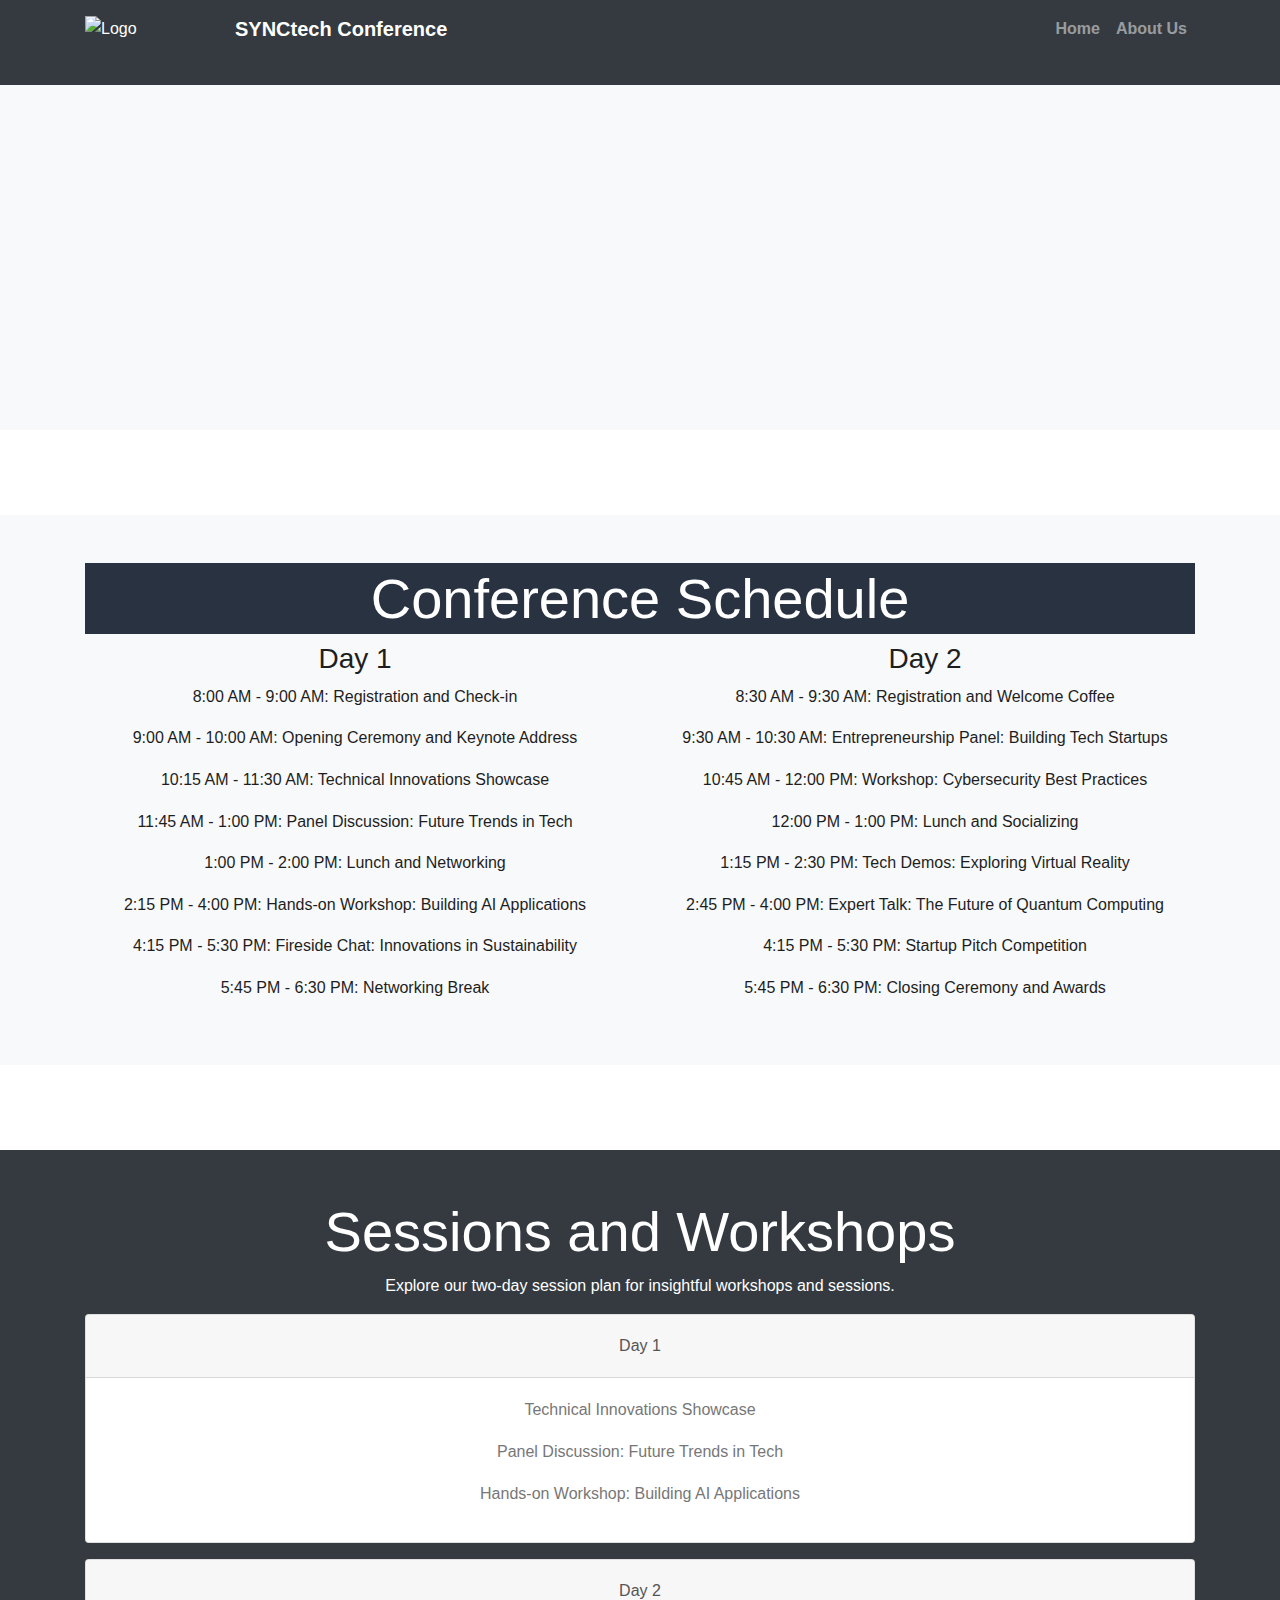
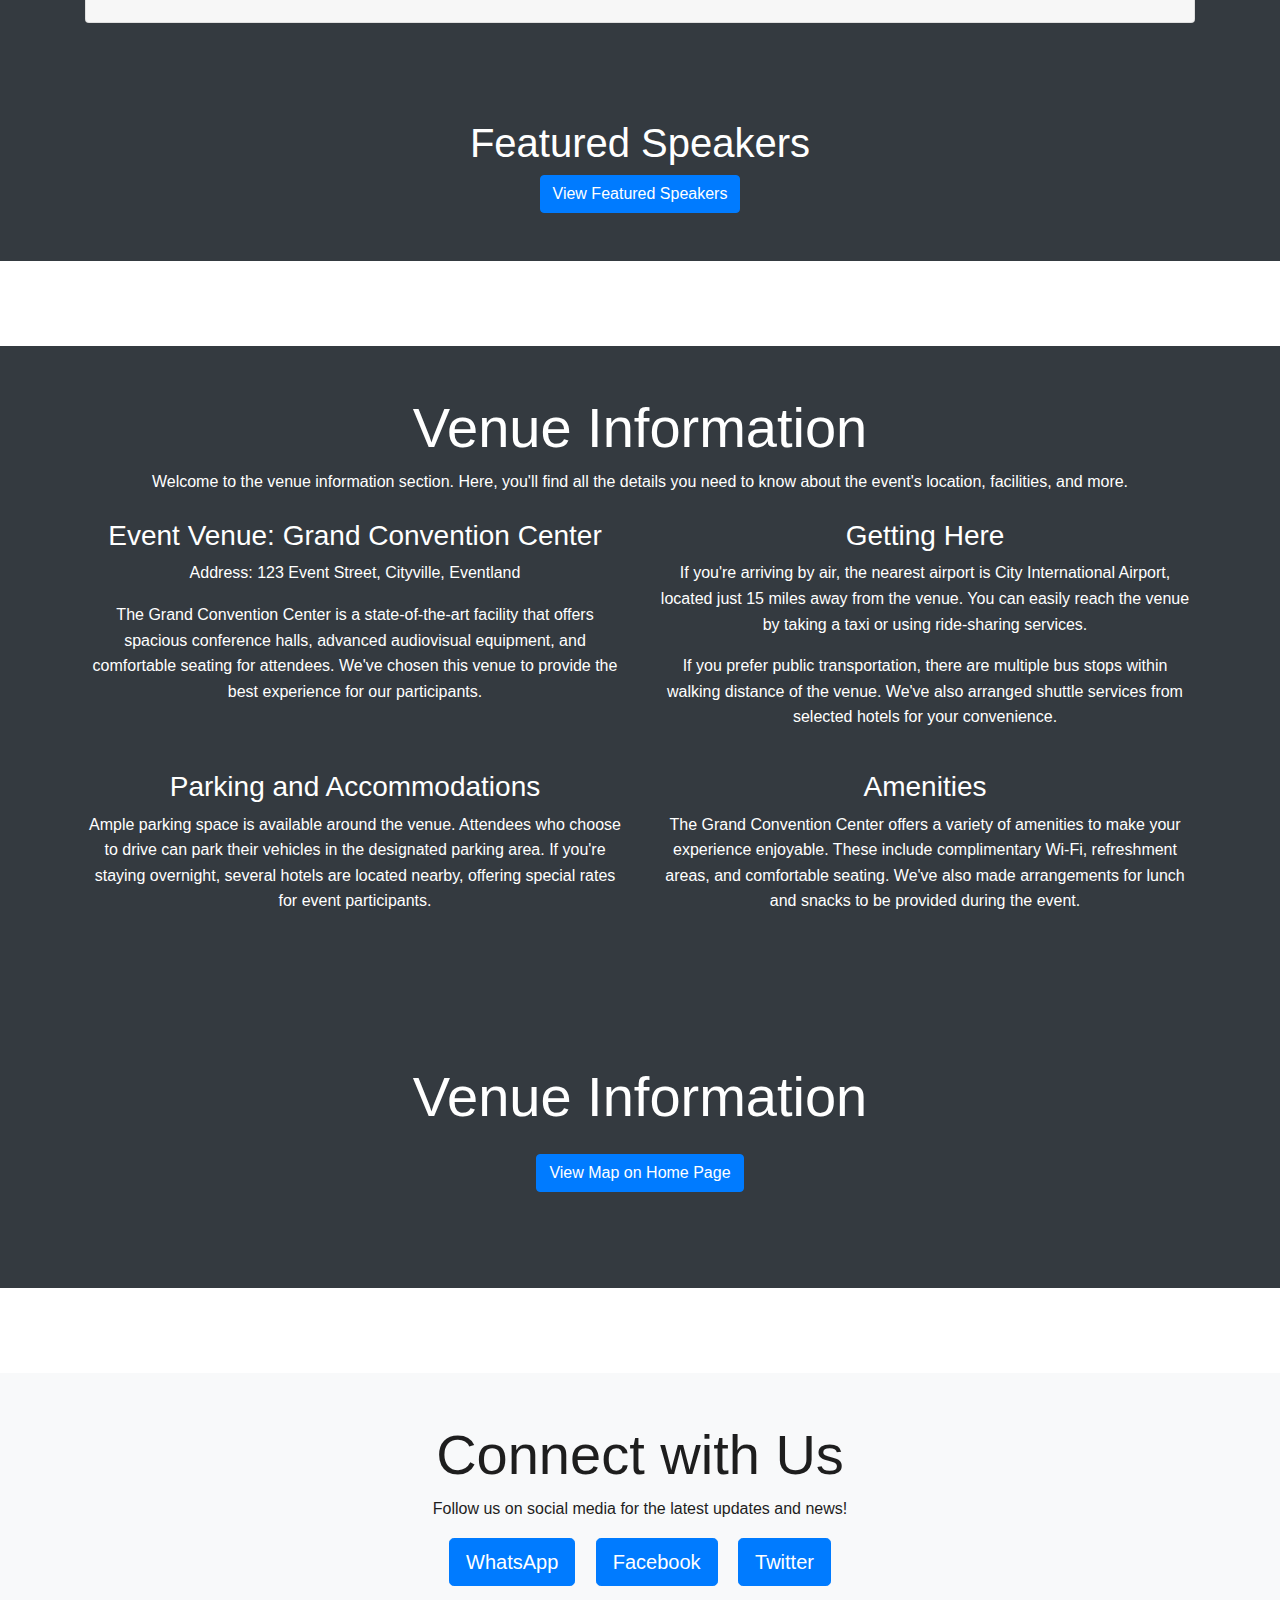
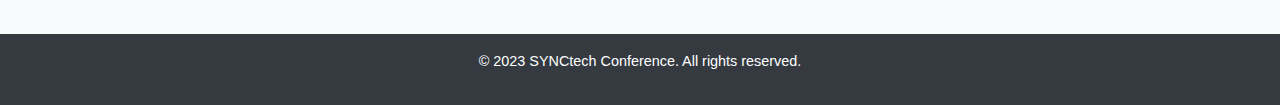
==== about.html @ 15339893 "Add files via upload" ====
<!DOCTYPE html>
<html lang="en">
<head>
<meta charset="UTF-8">
<meta name="viewport" content="width=device-width, initial-scale=1.0">
<meta name="description" content="Description ofyour conference">
<title>About Us - SYNCtech Conference 2023</title>
<!-- Include Bootstrap CSS -->
<link rel="stylesheet" href="https://maxcdn.bootstrapcdn.com/bootstrap/4.5.2/css/bootstrap.min.css">
<link rel="stylesheet" href="about.css"> <!-- Linkto your CSS file -->
</head>
<body data-spy="scroll" data-target=".navbar" data-offset="80">
<!-- Navigation Menu -->
<nav class="navbar navbar-expand-md bg-dark navbar-dark">
<div class="container">
<img src="logo/ei_1692130813130-removebg-preview.png" class="pablo" alt="Logo">
<a class="navbar-brand" href="index.html"><strong>SYNCtech Conference</strong></a>
<button class="navbar-toggler" type="button" data-toggle="collapse" data-target="#navbarNav">
<span class="navbar-toggler-icon"></span>
</button>
<div class="collapse navbar-collapse" id="navbarNav">
<ul class="navbar-nav ml-auto">
<li class="nav-item"><a class="nav-link" href="index.html"><strong>Home</strong></a></li>
<li class="nav-item"><a class="nav-link" href="about.html"><strong>About Us</strong></a></li>
<!-- Add other navigation links -->
</ul>
</div>
</div>
</nav>
<!-- About Section -->
<section class="about bg-light text-center py-5">
<div class="container">
</div>
</section>
<!-- ... (Add other sections relevant to the About
page) ... -->
<!-- Schedule and Agenda Section -->
<section class="schedule bg-light text-center py-5">
    <div class="container">
        <h2 class="display-4 blue">Conference Schedule</h2>
        
        <div class="row">
            <!-- Day 1 -->
            <div class="col-md-6">
                <h3>Day 1</h3>
                <p>8:00 AM - 9:00 AM: Registration and Check-in</p>
                <p>9:00 AM - 10:00 AM: Opening Ceremony and Keynote Address</p>
                <p>10:15 AM - 11:30 AM: Technical Innovations Showcase</p>
                <p>11:45 AM - 1:00 PM: Panel Discussion: Future Trends in Tech</p>
                <p>1:00 PM - 2:00 PM: Lunch and Networking</p>
                <p>2:15 PM - 4:00 PM: Hands-on Workshop: Building AI Applications</p>
                <p>4:15 PM - 5:30 PM: Fireside Chat: Innovations in Sustainability</p>
                <p>5:45 PM - 6:30 PM: Networking Break</p>
            </div>
            
            <!-- Day 2 -->
            <div class="col-md-6">
                <h3>Day 2</h3>
                <p>8:30 AM - 9:30 AM: Registration and Welcome Coffee</p>
                <p>9:30 AM - 10:30 AM: Entrepreneurship Panel: Building Tech Startups</p>
                <p>10:45 AM - 12:00 PM: Workshop: Cybersecurity Best Practices</p>
                <p>12:00 PM - 1:00 PM: Lunch and Socializing</p>
                <p>1:15 PM - 2:30 PM: Tech Demos: Exploring Virtual Reality</p>
                <p>2:45 PM - 4:00 PM: Expert Talk: The Future of Quantum Computing</p>
                <p>4:15 PM - 5:30 PM: Startup Pitch Competition</p>
                <p>5:45 PM - 6:30 PM: Closing Ceremony and Awards</p>
            </div>
        </div>
    </div>
</section>

<!-- Sessions and Workshops Section -->
<section class="sessions bg-dark text-white text-center py-5">
    <div class="container">
        <h2 class="display-4">Sessions and Workshops</h2>
        <p>Explore our two-day session plan for insightful workshops and sessions.</p>
        <!-- Accordion for Day 1 -->
        <div class="accordion" id="day1Accordion">
            <div class="card">
                <div class="card-header" id="day1Heading">
                    <h5 class="mb-0">
                        <button class="btn btn-link" type="button" data-toggle="collapse" data-target="#day1Collapse" aria-expanded="true" aria-controls="day1Collapse">
                            Day 1
                        </button>
                    </h5>
                </div>
                <div id="day1Collapse" class="collapse show" aria-labelledby="day1Heading" data-parent="#day1Accordion">
                    <div class="card-body">
                        <!-- Content for Day 1 sessions -->
                        <p>Technical Innovations Showcase</p>
                        <p>Panel Discussion: Future Trends in Tech</p>
                        <p>Hands-on Workshop: Building AI Applications</p>
                        <!-- ... and so on ... -->
                    </div>
                </div>
            </div>
        </div>
        <!-- Accordion for Day 2 -->
        <div class="accordion mt-3" id="day2Accordion">
            <div class="card">
                <div class="card-header" id="day2Heading">
                    <h5 class="mb-0">
                        <button class="btn btn-link collapsed" type="button" data-toggle="collapse" data-target="#day2Collapse" aria-expanded="false" aria-controls="day2Collapse">
                            Day 2
                        </button>
                    </h5>
                </div>
                <div id="day2Collapse" class="collapse" aria-labelledby="day2Heading" data-parent="#day2Accordion">
                    <div class="card-body">
                        <!-- Content for Day 2 sessions -->
                        <p>Entrepreneurship Panel: Building Tech Startups</p>
                        <p>Workshop: Cybersecurity Best Practices</p>
                        <p>Keynote Address: The Future of Blockchain</p>
                        <!-- ... and so on ... -->
                    </div>
                </div>
            </div>
        </div>
    </div>
</section>

<section class="speakers bg-dark text-white text-center py-5">
    <h1>Featured Speakers</h1>
    <a class="btn btn-primary" href="home.html#speakerCarousel">View Featured Speakers</a>
    <!-- ... (carousel code and speaker items) ... -->
</section>


    <!-- Venue Information Section -->
<section class="venue bg-dark text-white text-center py-5">
    <div class="container">
        <h2 class="display-4">Venue Information</h2>
        <p>Welcome to the venue information section. Here, you'll find all the details you need to know about the event's location, facilities, and more.</p>
        
        <div class="row mt-4">
            <div class="col-md-6">
                <h3>Event Venue: Grand Convention Center</h3>
                <p>Address: 123 Event Street, Cityville, Eventland</p>
                <p>The Grand Convention Center is a state-of-the-art facility that offers spacious conference halls, advanced audiovisual equipment, and comfortable seating for attendees. We've chosen this venue to provide the best experience for our participants.</p>
            </div>
            <div class="col-md-6">
                <h3>Getting Here</h3>
                <p>If you're arriving by air, the nearest airport is City International Airport, located just 15 miles away from the venue. You can easily reach the venue by taking a taxi or using ride-sharing services.</p>
                <p>If you prefer public transportation, there are multiple bus stops within walking distance of the venue. We've also arranged shuttle services from selected hotels for your convenience.</p>
            </div>
        </div>
        
        <div class="row mt-4">
            <div class="col-md-6">
                <h3>Parking and Accommodations</h3>
                <p>Ample parking space is available around the venue. Attendees who choose to drive can park their vehicles in the designated parking area. If you're staying overnight, several hotels are located nearby, offering special rates for event participants.</p>
            </div>
            <div class="col-md-6">
                <h3>Amenities</h3>
                <p>The Grand Convention Center offers a variety of amenities to make your experience enjoyable. These include complimentary Wi-Fi, refreshment areas, and comfortable seating. We've also made arrangements for lunch and snacks to be provided during the event.</p>
            </div>
        </div>
        
       <!-- Venue Information Section -->
<section class="venue bg-dark text-white text-center py-5">
    <div class="container">
        <h2 class="display-4">Venue Information</h2>
        <!-- ... (other venue content) ... -->
        
        <!-- Button to link to the map on the home page -->
        <div class="mt-4">
            <a href="home.html#mapSection" class="btn btn-primary">View Map on Home Page</a>
        </div>
    </div>
</section>

    </div>
</section>

    <!-- Social Media Integration Section -->
    <section class="social-media bg-light text-center
    py-5">
    <div class=
    "container">
    <h2 class=
    "display-4">Connect with Us</h2>
    <p>Follow us on social media for the latest
    updates and news!</p>
    <div class="social-buttons">
    <a href=
    "https://wa.me/1234567890"
    class="btn btn-primary btn-lg mr-3">WhatsApp</a>
    <a
    href=
    "https://www.facebook.com/yourpage"
    class="btn btn-primary btn-lg mr-3">Facebook</a>
    <a href=
    "https://twitter.com/yourhandle"
    class="btn btn-primary btn-lg">Twitter</a>
    </div>
    </div>
    </section>
    <!-- Footer Section -->
    <footer class="bg-dark text-white text-center
    py-3">
    <p>&copy; 2023 SYNCtech Conference. All rights
    reserved.</p>
    </footer>
    <!-- Include jQuery and Bootstrap JavaScript -->
    <script
    src=
    "https://code.jquery.com/jquery-3.5.1.slim.min
    .js"></script>
    <script
    src=
    "https://cdn.jsdelivr.net/npm/@popperjs
    /core@2.11.6/dist/umd/popper.min.js"></script>
    <script
    src=
    "https://maxcdn.bootstrapcdn.com/bootstrap/4
    .5.2/js/bootstrap.min.js"></script>
    <script src="new.js"></script>
    </body>
    </html>
---- about.css ----
/* Global Styles */
body {
    font-family: "Arial", sans-serif;
    line-height: 1.6;
    margin: 0;
    padding: 0;
  }
  
  /* Navigation Menu */
  .navbar {
    background-color: #293241;
    color: #fff;
    position: fixed;
    top: 0;
    left: 0;
    width: 100%;
    z-index: 100;
    padding-bottom: 35px;
   }
  
  /* About Section */
  .about {
    background-image: url("https://i.pinimg.com/236x/74/5b/e4/745be4efc32c7cb7e2921095cd32647e.jpg");
    color: #1e1e1e;
    text-align: center;
    /* padding: 40px 40px; */
    margin-top: 80px;
    height: 350px; /* Add margin to account for fixed header */
  }
  
  /* Schedule and Agenda Section */
  .schedule {
    background-color: rgb(74, 74, 168);
    color: #1e1e1e;
    text-align: center;
    padding: 4rem 0;
    margin-top: 85px; /* Add margin to account for fixed header */
  }
  
  /* Sessions and Workshops Section */
  .sessions {
    background-color: #293241;
    color: #fff;
    text-align: center;
    padding: 6rem 0;
    margin-top: 85px; /* Add margin to account for fixed header */
  }
  
  /* Keynote Speakers Section */
  .keynote {
    background-color: #f9f9f9;
    color: #1e1e1e;
    text-align: center;
    padding: 4rem 0;
    margin-top: 85px; /* Add margin to account for fixed header */
  }
  
  /* Sponsors and Partners Section */
  .sponsors {
    background-color: #293241;
    color: #fff;
    text-align: center;
    padding: 4rem 0;
    margin-top: 85px; /* Add margin to account for fixed header */
  }
  
  /* Venue Information Section */
  .venue {
    background-color: #f9f9f9;
    color: #1e1e1e;
    text-align: center;
    padding: 4rem 0;
    margin-top: 85px; /* Add margin to account for fixed header */
  }
  
  /* FAQs Section */
  .faqs {
    background-color: #f9f9f9;
    color: #1e1e1e;
    text-align: center;
    padding: 4rem 0;
    margin-top: 85px; /* Add margin to account for fixed header */
  }
  
  /* Contact Information Section */
  .contact {
    background-color: #293241;
    color: #fff;
    text-align: center;
    padding: 4rem 0;
    margin-top: 85px; /* Add margin to account for fixed header */
  }
  
  /* Social Media Integration Section */
  .social-media {
    background-color: #f9f9f9;
    color: #1e1e1e;
    text-align: center;
    padding: 4rem 0;
    margin-top: 85px; /* Add margin to account for fixed header */
  }
  
  /* Footer Section */
  footer {
    background-color: #293241;
    color: #fff;
    text-align: center;
    padding: 1rem 0;
    font-size: 0.9rem;
  }
  
  /* Custom Styling */
  .new-class1 {
    font-weight: bold;
  }
 
  /* Custom CSS for accordion animation */
.collapse.show {
    transition: height 0.3s ease-in-out;
  }
  /* Featured Speakers Section */
.speakers {
    background-color: #293241;
    color: #fff;
    text-align: center;
    padding: 6rem 0; /* Increase the padding for more height */
  }
  
  .speaker-card {
    border: 1px solid #fff;
    padding: 1rem;
    margin: 1rem;
    border-radius: 10px;
  }
  
  /* Redesign the image size */
  .speaker-card img {
    width: 100px; /* Adjust width as needed */
    height: 150px; /* Adjust height for portrait size */
    object-fit: cover; /* Maintain aspect ratio and cover the container */
    border-radius: 50%; /* Make the image round */
  }
/* Custom CSS to change text color in accordion */
.accordion {
    color: #333; /* Change this to your desired text color */
}

.accordion .card-header button {
    color: #555; /* Change this to your desired text color */
}

.accordion .card-body {
    color: #777; /* Change this to your desired text color */
}
/* Schedule and Agenda Section */
.schedule {
  /* ... other styles ... */
  background-color: #f9f9f9;
}

.schedule-wrapper {
  display: flex;
  justify-content: space-between;
  align-items: flex-start;
  margin-top: 80px;
}

.schedule-day {
  width: 48%; /* Adjust the width as needed */
}

.schedule-day h3 {
  color: #293241;
  font-weight: bold;
  margin-bottom: 1rem;
}

.schedule-day ul {
  list-style: none;
  padding-left: 0;
}

.schedule-day ul li {
  margin-bottom: 0.5rem;
}

.schedule-day ul li:before {
  content: "\2022"; 
  color: #ff6f61;
  font-size: 1.5rem;
  display: inline-block;
  width: 1em;
  margin-left: -1em;
}

@media (max-width: 768px) {
  .schedule-wrapper {
      flex-direction: column;
  }

  .schedule-day {
      width: 100%;
      margin-bottom: 1.5rem;
  }
}
.blue{
  border: #293241 solid 2px;
  background-color: #293241;
  color: white;
}

.pablo {
  width: 150px; 
  height: auto; 
}
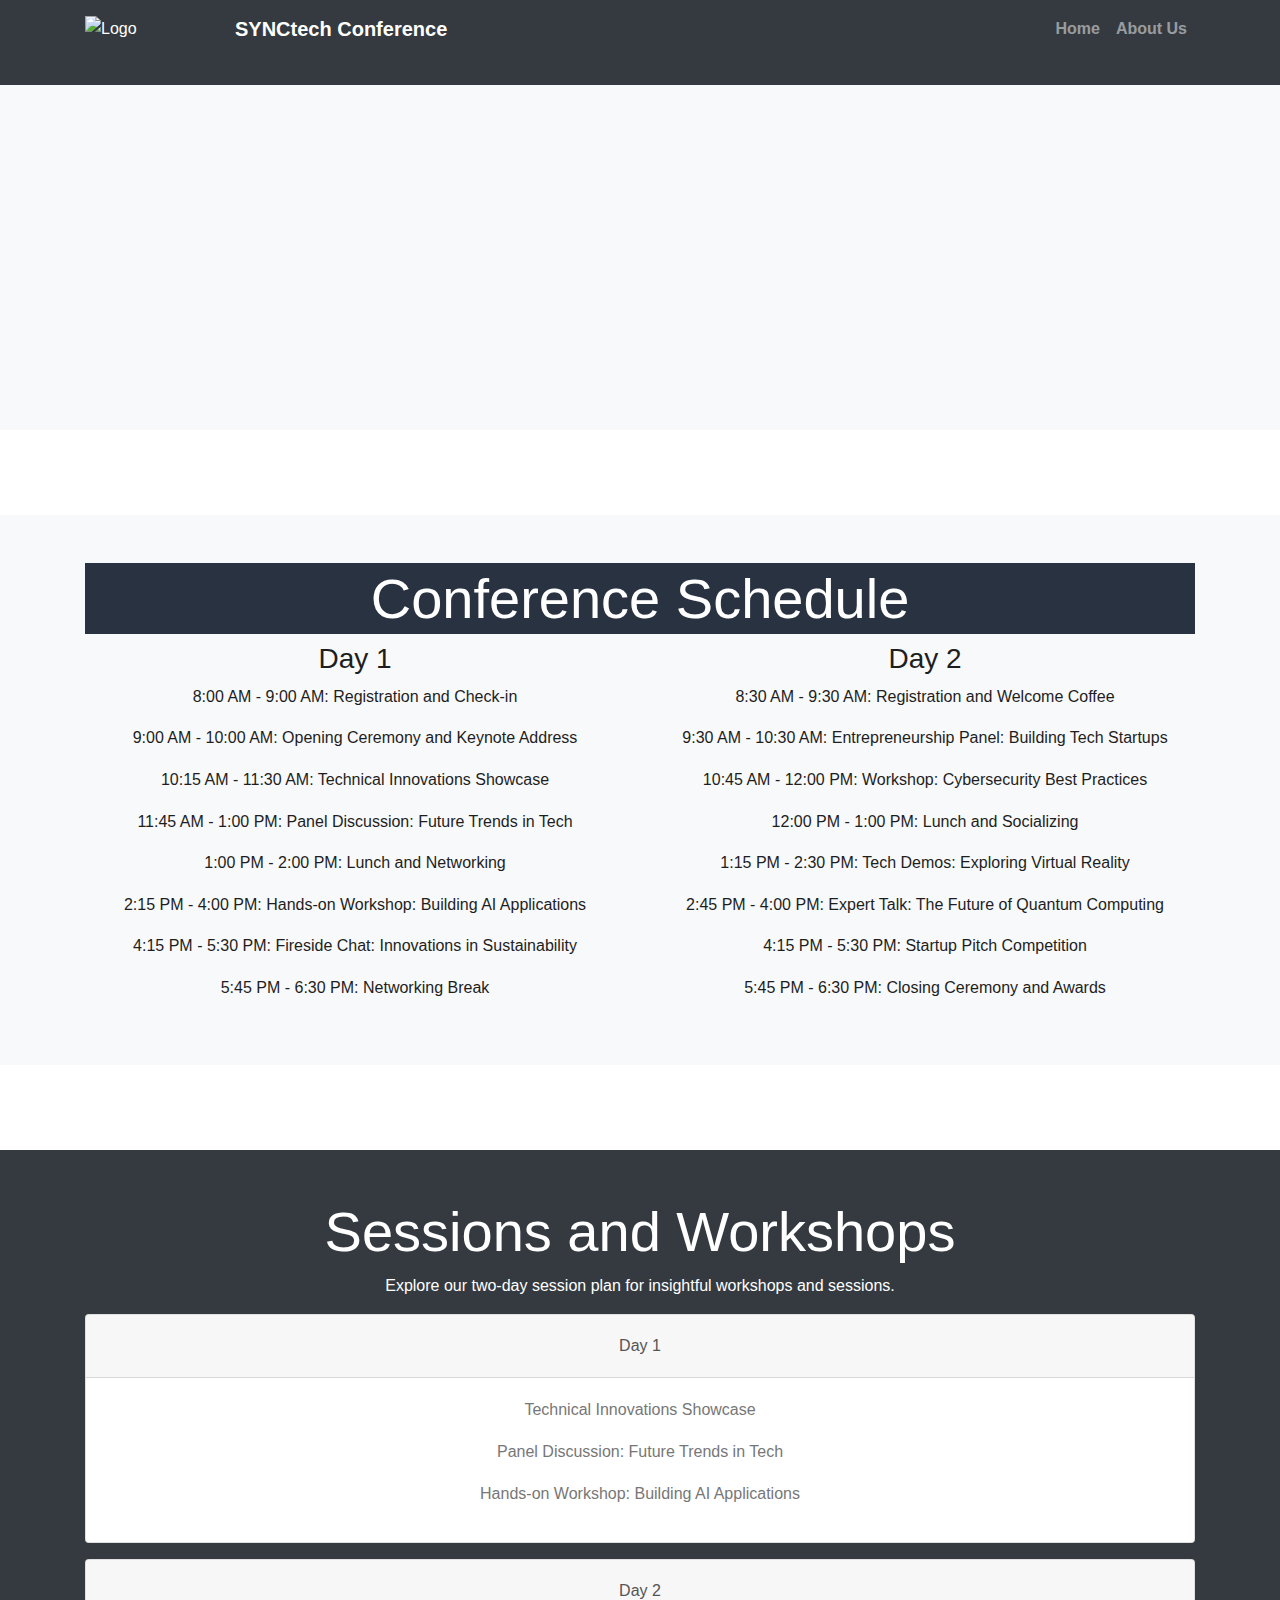
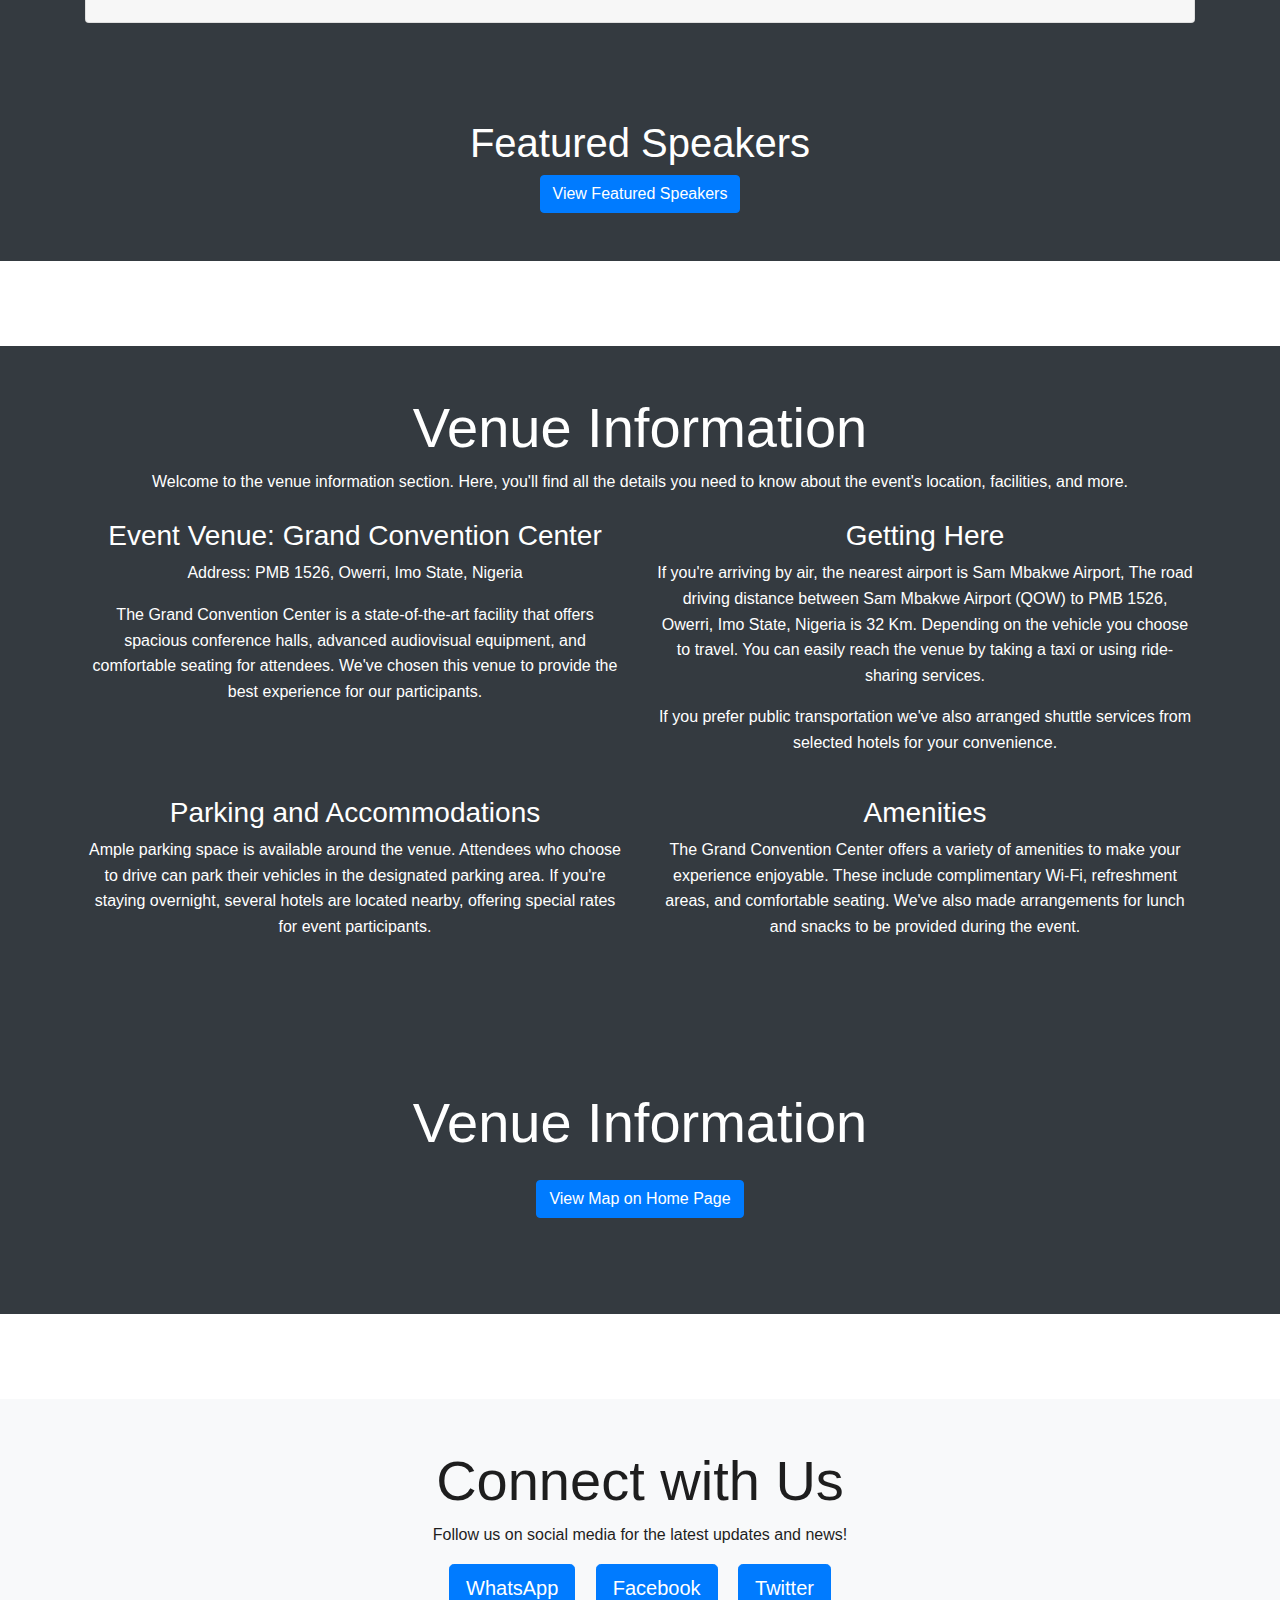
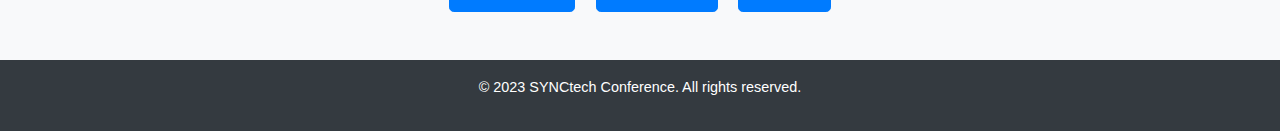
==== commit e409a7c7: "Add files via upload" ====
--- a/about.html
+++ b/about.html
@@ -5,12 +5,10 @@
 <meta name="viewport" content="width=device-width, initial-scale=1.0">
 <meta name="description" content="Description ofyour conference">
 <title>About Us - SYNCtech Conference 2023</title>
-<!-- Include Bootstrap CSS -->
 <link rel="stylesheet" href="https://maxcdn.bootstrapcdn.com/bootstrap/4.5.2/css/bootstrap.min.css">
-<link rel="stylesheet" href="about.css"> <!-- Linkto your CSS file -->
+<link rel="stylesheet" href="about.css">
 </head>
 <body data-spy="scroll" data-target=".navbar" data-offset="80">
-<!-- Navigation Menu -->
 <nav class="navbar navbar-expand-md bg-dark navbar-dark">
 <div class="container">
 <img src="logo/ei_1692130813130-removebg-preview.png" class="pablo" alt="Logo">
@@ -22,25 +20,19 @@
 <ul class="navbar-nav ml-auto">
 <li class="nav-item"><a class="nav-link" href="index.html"><strong>Home</strong></a></li>
 <li class="nav-item"><a class="nav-link" href="about.html"><strong>About Us</strong></a></li>
-<!-- Add other navigation links -->
 </ul>
 </div>
 </div>
 </nav>
-<!-- About Section -->
 <section class="about bg-light text-center py-5">
 <div class="container">
 </div>
 </section>
-<!-- ... (Add other sections relevant to the About
-page) ... -->
-<!-- Schedule and Agenda Section -->
 <section class="schedule bg-light text-center py-5">
     <div class="container">
         <h2 class="display-4 blue">Conference Schedule</h2>
         
         <div class="row">
-            <!-- Day 1 -->
             <div class="col-md-6">
                 <h3>Day 1</h3>
                 <p>8:00 AM - 9:00 AM: Registration and Check-in</p>
@@ -52,8 +44,6 @@
                 <p>4:15 PM - 5:30 PM: Fireside Chat: Innovations in Sustainability</p>
                 <p>5:45 PM - 6:30 PM: Networking Break</p>
             </div>
-            
-            <!-- Day 2 -->
             <div class="col-md-6">
                 <h3>Day 2</h3>
                 <p>8:30 AM - 9:30 AM: Registration and Welcome Coffee</p>
@@ -68,13 +58,10 @@
         </div>
     </div>
 </section>
-
-<!-- Sessions and Workshops Section -->
 <section class="sessions bg-dark text-white text-center py-5">
     <div class="container">
         <h2 class="display-4">Sessions and Workshops</h2>
         <p>Explore our two-day session plan for insightful workshops and sessions.</p>
-        <!-- Accordion for Day 1 -->
         <div class="accordion" id="day1Accordion">
             <div class="card">
                 <div class="card-header" id="day1Heading">
@@ -86,16 +73,13 @@
                 </div>
                 <div id="day1Collapse" class="collapse show" aria-labelledby="day1Heading" data-parent="#day1Accordion">
                     <div class="card-body">
-                        <!-- Content for Day 1 sessions -->
                         <p>Technical Innovations Showcase</p>
                         <p>Panel Discussion: Future Trends in Tech</p>
                         <p>Hands-on Workshop: Building AI Applications</p>
-                        <!-- ... and so on ... -->
                     </div>
                 </div>
             </div>
         </div>
-        <!-- Accordion for Day 2 -->
         <div class="accordion mt-3" id="day2Accordion">
             <div class="card">
                 <div class="card-header" id="day2Heading">
@@ -107,11 +91,9 @@
                 </div>
                 <div id="day2Collapse" class="collapse" aria-labelledby="day2Heading" data-parent="#day2Accordion">
                     <div class="card-body">
-                        <!-- Content for Day 2 sessions -->
                         <p>Entrepreneurship Panel: Building Tech Startups</p>
                         <p>Workshop: Cybersecurity Best Practices</p>
                         <p>Keynote Address: The Future of Blockchain</p>
-                        <!-- ... and so on ... -->
                     </div>
                 </div>
             </div>
@@ -121,12 +103,8 @@
 
 <section class="speakers bg-dark text-white text-center py-5">
     <h1>Featured Speakers</h1>
-    <a class="btn btn-primary" href="home.html#speakerCarousel">View Featured Speakers</a>
-    <!-- ... (carousel code and speaker items) ... -->
+    <a class="btn btn-primary" href="index.html#speakerCarousel">View Featured Speakers</a>
 </section>
-
-
-    <!-- Venue Information Section -->
 <section class="venue bg-dark text-white text-center py-5">
     <div class="container">
         <h2 class="display-4">Venue Information</h2>
@@ -135,13 +113,13 @@
         <div class="row mt-4">
             <div class="col-md-6">
                 <h3>Event Venue: Grand Convention Center</h3>
-                <p>Address: 123 Event Street, Cityville, Eventland</p>
+                <p>Address: PMB 1526, Owerri, Imo State, Nigeria</p>
                 <p>The Grand Convention Center is a state-of-the-art facility that offers spacious conference halls, advanced audiovisual equipment, and comfortable seating for attendees. We've chosen this venue to provide the best experience for our participants.</p>
             </div>
             <div class="col-md-6">
                 <h3>Getting Here</h3>
-                <p>If you're arriving by air, the nearest airport is City International Airport, located just 15 miles away from the venue. You can easily reach the venue by taking a taxi or using ride-sharing services.</p>
-                <p>If you prefer public transportation, there are multiple bus stops within walking distance of the venue. We've also arranged shuttle services from selected hotels for your convenience.</p>
+                <p>If you're arriving by air, the nearest airport is Sam Mbakwe Airport, The road driving distance between Sam Mbakwe Airport (QOW) to PMB 1526, Owerri, Imo State, Nigeria is 32 Km. Depending on the vehicle you choose to travel. You can easily reach the venue by taking a taxi or using ride-sharing services.</p>
+                <p>If you prefer public transportation we've also arranged shuttle services from selected hotels for your convenience.</p>
             </div>
         </div>
         
@@ -155,16 +133,11 @@
                 <p>The Grand Convention Center offers a variety of amenities to make your experience enjoyable. These include complimentary Wi-Fi, refreshment areas, and comfortable seating. We've also made arrangements for lunch and snacks to be provided during the event.</p>
             </div>
         </div>
-        
-       <!-- Venue Information Section -->
 <section class="venue bg-dark text-white text-center py-5">
     <div class="container">
         <h2 class="display-4">Venue Information</h2>
-        <!-- ... (other venue content) ... -->
-        
-        <!-- Button to link to the map on the home page -->
         <div class="mt-4">
-            <a href="home.html#mapSection" class="btn btn-primary">View Map on Home Page</a>
+            <a href="index.html#mapSection" class="btn btn-primary">View Map on Home Page</a>
         </div>
     </div>
 </section>
@@ -172,36 +145,23 @@
     </div>
 </section>
 
-    <!-- Social Media Integration Section -->
-    <section class="social-media bg-light text-center
-    py-5">
-    <div class=
-    "container">
-    <h2 class=
-    "display-4">Connect with Us</h2>
+    <section class="social-media bg-light text-center py-5">
+    <div class="container">
+    <h2 class="display-4">Connect with Us</h2>
     <p>Follow us on social media for the latest
     updates and news!</p>
     <div class="social-buttons">
-    <a href=
-    "https://wa.me/1234567890"
-    class="btn btn-primary btn-lg mr-3">WhatsApp</a>
-    <a
-    href=
-    "https://www.facebook.com/yourpage"
-    class="btn btn-primary btn-lg mr-3">Facebook</a>
-    <a href=
-    "https://twitter.com/yourhandle"
-    class="btn btn-primary btn-lg">Twitter</a>
+    <a href= "https://wa.me/+2347036767435" class="btn btn-primary btn-lg mr-3">WhatsApp</a>
+    <a href="https://www.facebook.com/yourpage" class="btn btn-primary btn-lg mr-3">Facebook</a>
+    <a href="https://twitter.com/yourhandle" class="btn btn-primary btn-lg">Twitter</a>
     </div>
     </div>
     </section>
-    <!-- Footer Section -->
     <footer class="bg-dark text-white text-center
     py-3">
     <p>&copy; 2023 SYNCtech Conference. All rights
     reserved.</p>
     </footer>
-    <!-- Include jQuery and Bootstrap JavaScript -->
     <script
     src=
     "https://code.jquery.com/jquery-3.5.1.slim.min
@@ -214,6 +174,6 @@
     src=
     "https://maxcdn.bootstrapcdn.com/bootstrap/4
     .5.2/js/bootstrap.min.js"></script>
-    <script src="new.js"></script>
+    <script src="about.js"></script>
     </body>
     </html>--- a/about.css
+++ b/about.css
@@ -1,12 +1,10 @@
-/* Global Styles */
 body {
     font-family: "Arial", sans-serif;
     line-height: 1.6;
     margin: 0;
     padding: 0;
   }
-  
-  /* Navigation Menu */
+
   .navbar {
     background-color: #293241;
     color: #fff;
@@ -17,90 +15,79 @@
     z-index: 100;
     padding-bottom: 35px;
    }
-  
-  /* About Section */
+
   .about {
     background-image: url("https://i.pinimg.com/236x/74/5b/e4/745be4efc32c7cb7e2921095cd32647e.jpg");
     color: #1e1e1e;
     text-align: center;
-    /* padding: 40px 40px; */
     margin-top: 80px;
-    height: 350px; /* Add margin to account for fixed header */
+    height: 350px; 
   }
   
-  /* Schedule and Agenda Section */
   .schedule {
     background-color: rgb(74, 74, 168);
     color: #1e1e1e;
     text-align: center;
     padding: 4rem 0;
-    margin-top: 85px; /* Add margin to account for fixed header */
+    margin-top: 85px; 
   }
-  
-  /* Sessions and Workshops Section */
+
   .sessions {
     background-color: #293241;
     color: #fff;
     text-align: center;
     padding: 6rem 0;
-    margin-top: 85px; /* Add margin to account for fixed header */
+    margin-top: 85px;
   }
   
-  /* Keynote Speakers Section */
   .keynote {
     background-color: #f9f9f9;
     color: #1e1e1e;
     text-align: center;
     padding: 4rem 0;
-    margin-top: 85px; /* Add margin to account for fixed header */
+    margin-top: 85px;/
   }
-  
-  /* Sponsors and Partners Section */
+
   .sponsors {
     background-color: #293241;
     color: #fff;
     text-align: center;
     padding: 4rem 0;
-    margin-top: 85px; /* Add margin to account for fixed header */
+    margin-top: 85px; 
   }
   
-  /* Venue Information Section */
   .venue {
     background-color: #f9f9f9;
     color: #1e1e1e;
     text-align: center;
     padding: 4rem 0;
-    margin-top: 85px; /* Add margin to account for fixed header */
+    margin-top: 85px; 
   }
-  
-  /* FAQs Section */
+
   .faqs {
     background-color: #f9f9f9;
     color: #1e1e1e;
     text-align: center;
     padding: 4rem 0;
-    margin-top: 85px; /* Add margin to account for fixed header */
+    margin-top: 85px; 
   }
-  
-  /* Contact Information Section */
+
   .contact {
     background-color: #293241;
     color: #fff;
     text-align: center;
     padding: 4rem 0;
-    margin-top: 85px; /* Add margin to account for fixed header */
+    margin-top: 85px; 
   }
-  
-  /* Social Media Integration Section */
+
   .social-media {
     background-color: #f9f9f9;
     color: #1e1e1e;
     text-align: center;
     padding: 4rem 0;
-    margin-top: 85px; /* Add margin to account for fixed header */
+    margin-top: 85px; 
   }
-  
-  /* Footer Section */
+
   footer {
     background-color: #293241;
     color: #fff;
@@ -108,22 +95,20 @@
     padding: 1rem 0;
     font-size: 0.9rem;
   }
-  
-  /* Custom Styling */
+
   .new-class1 {
     font-weight: bold;
   }
- 
-  /* Custom CSS for accordion animation */
+
 .collapse.show {
     transition: height 0.3s ease-in-out;
   }
-  /* Featured Speakers Section */
+
 .speakers {
     background-color: #293241;
     color: #fff;
     text-align: center;
-    padding: 6rem 0; /* Increase the padding for more height */
+    padding: 6rem 0; 
   }
   
   .speaker-card {
@@ -132,29 +117,27 @@
     margin: 1rem;
     border-radius: 10px;
   }
-  
-  /* Redesign the image size */
+
   .speaker-card img {
-    width: 100px; /* Adjust width as needed */
-    height: 150px; /* Adjust height for portrait size */
-    object-fit: cover; /* Maintain aspect ratio and cover the container */
-    border-radius: 50%; /* Make the image round */
+    width: 100px; 
+    height: 150px; 
+    object-fit: cover; 
+    border-radius: 50%; 
   }
-/* Custom CSS to change text color in accordion */
 .accordion {
-    color: #333; /* Change this to your desired text color */
+    color: #333; 
 }
 
 .accordion .card-header button {
-    color: #555; /* Change this to your desired text color */
+    color: #555; 
 }
 
 .accordion .card-body {
-    color: #777; /* Change this to your desired text color */
+    color: #777; 
 }
-/* Schedule and Agenda Section */
+
 .schedule {
-  /* ... other styles ... */
+
   background-color: #f9f9f9;
 }
 
@@ -166,7 +149,7 @@
 }
 
 .schedule-day {
-  width: 48%; /* Adjust the width as needed */
+  width: 48%;
 }
 
 .schedule-day h3 {
